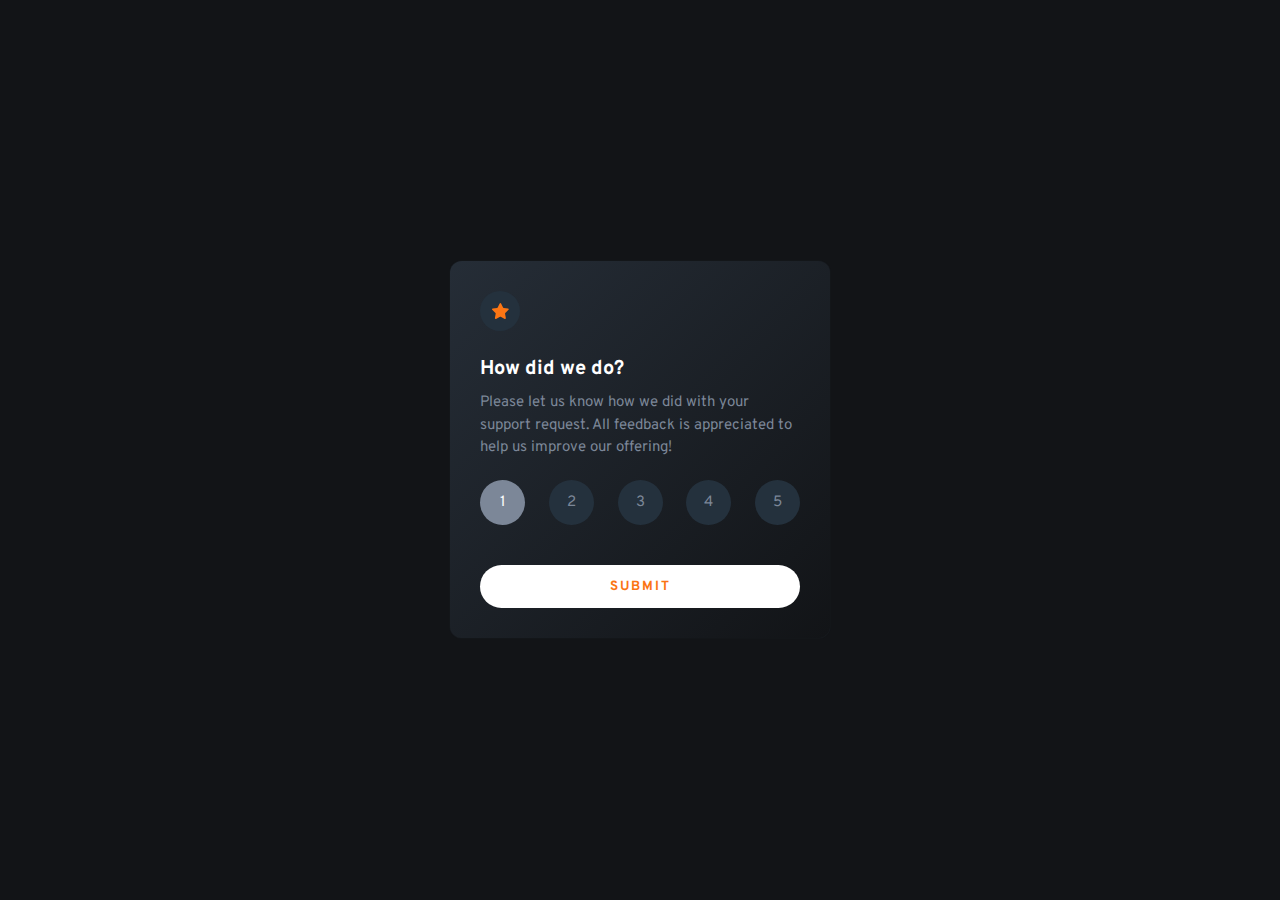
==== interactive-rating-component-main/index.html @ 31c54b9f "complete Rating component" ====
<!DOCTYPE html>
<html lang="en">

<head>
  <meta charset="UTF-8">
  <meta name="viewport" content="width=device-width, initial-scale=1.0">
  <!-- displays site properly based on user's device -->

  <link rel="icon" type="image/png" sizes="32x32" href="./images/favicon-32x32.png">

  <title>Frontend Mentor | Interactive rating component</title>

  <link rel="stylesheet" href="styles.css">

</head>

<body>
  <main>
    <article class="container">
      <article class="rating-container">
        <figure>
          <img src="./images/icon-star.svg" class="rating__starimage" />
        </figure>

        <h1 class="rating__title">
          How did we do?
        </h1>

        <p class="rating__description">
          Please let us know how we did with your support request. All feedback is appreciated
          to help us improve our offering!
        </p>

        <section class="rating__buttons">
          <span class="rating__circle active">1</span>
          <span class="rating__circle">2</span>
          <span class="rating__circle">3</span>
          <span class="rating__circle">4</span>
          <span class="rating__circle">5</span>
        </section>

        <button class="btn rating__submit--cta">SUBMIT</button>

      </article>

      <article class="thanks_container">
        <div>
          <img src="./images/illustration-thank-you.svg" alt="" class="thanks__image">
        </div>

        <strong class="thanks__selection">You selected <span class="selected-rating"></span> out of 5</strong>

        <h2 class="thanks__title">
          Thank you!
        </h2>

        <p class="thanks__description">
          We appreciate you taking the time to give a rating. If you ever need more support,
          don’t hesitate to get in touch!
        </p>

      </article>
    </article>
  </main>

  <script src="./index.js"></script>
</body>

</html>
---- interactive-rating-component-main/styles.css ----
@import url('https://fonts.googleapis.com/css2?family=Overpass:wght@400;700&display=swap');

* {
    padding: 0;
    margin: 0;
    box-sizing: border-box;
}

:root {
    --primaryOrange: hsl(25, 97%, 53%);
    --neutralWhite: hsl(0, 0%, 100%);
    --neutralLightGrey: hsl(217, 12%, 63%);
    --neutralMediumGrey: hsl(216, 12%, 54%);
    --neutralVeryDarkBlue: hsl(216, 12%, 8%);
    --neutralDarkBlue: hsl(213, 19%, 18%)
}

html {
    font-size: 62.5%;
}

body {
    font-family: 'Overpass', sans-serif;
    font-size: 1.5rem;
    font-weight: 400;
    display: flex;
    justify-content: center;
    align-items: center;
    height: calc(100vh - 1px);
    background-color: var(--neutralVeryDarkBlue);
}

.container {
    width: 380px;
    background: linear-gradient(to right bottom, var(--neutralDarkBlue), var(--neutralVeryDarkBlue));
    padding: 3rem;
    border-radius: 12px;
    box-shadow: 0px 0px 1px var(--neutralDarkBlue);
    color: var(--neutralMediumGrey);
}

figure {
    height: 4rem;
    width: 4rem;
    /* box-shadow: 2px 2px 1px var(--neutralVeryDarkBlue) , -2px -2px 1px var(--neutralVeryDarkBlue); */
    border-radius: 100%;
    display: flex;
    justify-content: center;
    align-items: center;
    background: hsl(209deg 25% 19%);
}

.rating__title {
    color: var(--neutralWhite);
    margin-top: 2.5rem;
    margin-bottom: 1rem;
    font-size: 2rem;
}

.rating__description {
    line-height: 1.5;
}


.rating__buttons {
    display: flex;
    justify-content: space-between;
    align-items: center;
    margin: 2rem 0px;
}

.rating__circle {
    height: 4.5rem;
    width: 4.5rem;
    /* box-shadow: 2px 2px 1px var(--neutralVeryDarkBlue) , -2px -2px 1px var(--neutralVeryDarkBlue); */
    border-radius: 100%;
    display: flex;
    justify-content: center;
    align-items: center;
    background: hsl(209deg 25% 19%);
    cursor: pointer;
    transition: all 500ms ease-in-out;
}

.rating__circle.active {
    background-color: var(--neutralMediumGrey);
    color: var(--neutralWhite);
}

.rating__circle:not(.active):hover {
    background-color: var(--primaryOrange);
    color: var(--neutralWhite);
}

.btn {
    display: block;
    width: 100%;
    background-color: var(--neutralWhite);
    color: var(--primaryOrange);
    padding: 1.3rem 0rem;
    border-radius: 24px;
    font-weight: 700;
    font-family: inherit;
    cursor: pointer;
    border: none;
    letter-spacing: 2px;
    margin-top: 4rem;
}


.thanks_container {
    text-align: center;

}

.thanks__selection {
    display: block;
    margin: 2rem auto;
    color: var(--primaryOrange);
    border-radius: 2.4rem;
    cursor: pointer;
    background: hsl(209deg 25% 21%);
    box-shadow: 0px 0px 2px var(--neutralVeryDarkBlue);
    width: 200px;
    padding: 0.5rem 0rem 0.25rem 0;
    font-weight: 400;
}

.thanks__title{
    color: var(--neutralWhite);
    margin-bottom: 0.5rem;
}

.thanks__description{
    font-size: 1.4rem;
    line-height: 1.5;
}

.thanks_container {
    display: none;
}
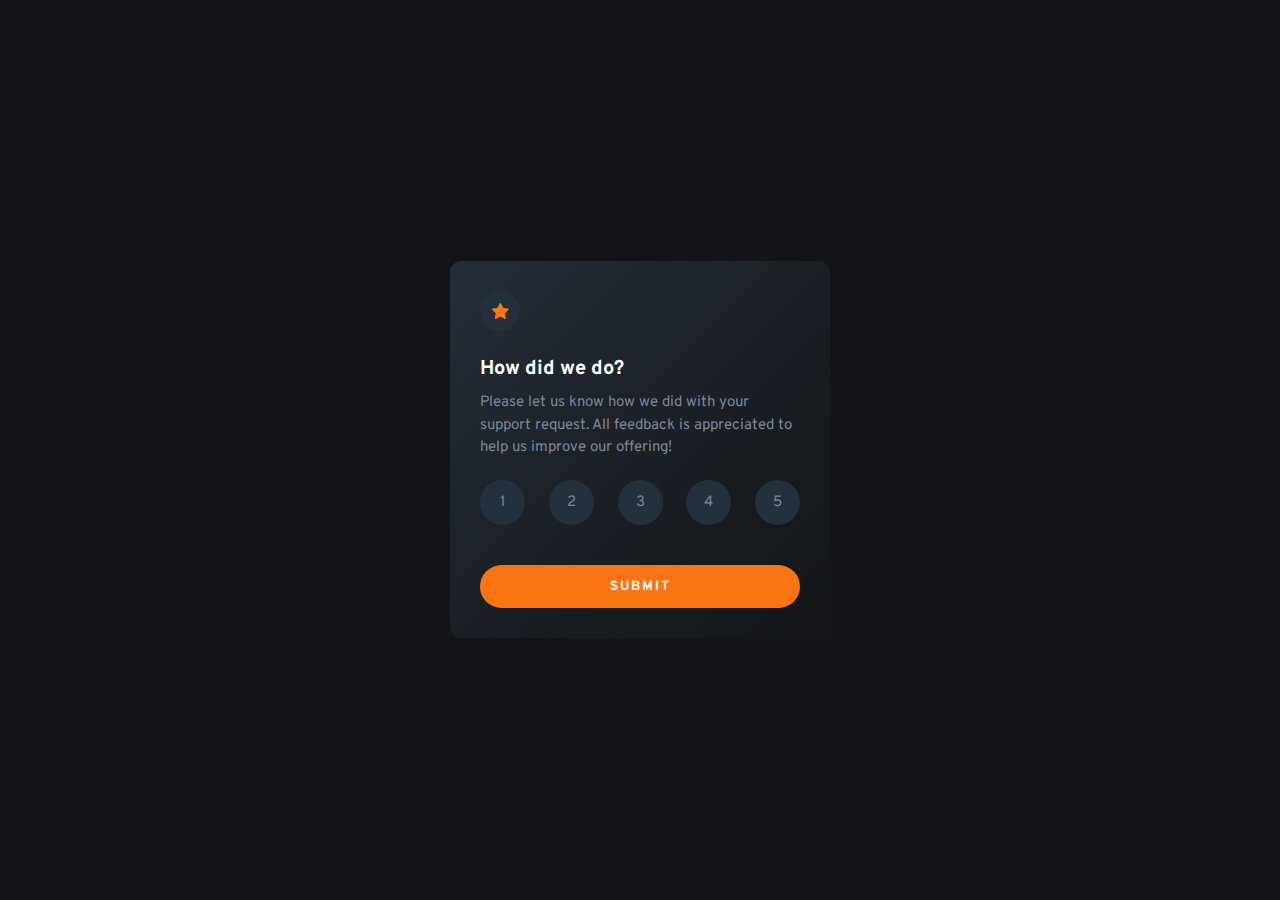
==== commit bdce61ca: "change button color" ====
--- a/interactive-rating-component-main/index.html
+++ b/interactive-rating-component-main/index.html
@@ -32,7 +32,7 @@
         </p>
 
         <section class="rating__buttons">
-          <span class="rating__circle active">1</span>
+          <span class="rating__circle">1</span>
           <span class="rating__circle">2</span>
           <span class="rating__circle">3</span>
           <span class="rating__circle">4</span>
--- a/interactive-rating-component-main/styles.css
+++ b/interactive-rating-component-main/styles.css
@@ -95,8 +95,8 @@
 .btn {
     display: block;
     width: 100%;
-    background-color: var(--neutralWhite);
-    color: var(--primaryOrange);
+    background-color: var(--primaryOrange);
+    color: var(--neutralWhite);
     padding: 1.3rem 0rem;
     border-radius: 24px;
     font-weight: 700;
@@ -106,6 +106,12 @@
     letter-spacing: 2px;
     margin-top: 4rem;
 }
+
+.btn:hover {
+    background-color: var(--neutralWhite);
+    color: var(--primaryOrange);
+}
+
 
 
 .thanks_container {
@@ -126,12 +132,12 @@
     font-weight: 400;
 }
 
-.thanks__title{
+.thanks__title {
     color: var(--neutralWhite);
     margin-bottom: 0.5rem;
 }
 
-.thanks__description{
+.thanks__description {
     font-size: 1.4rem;
     line-height: 1.5;
 }
